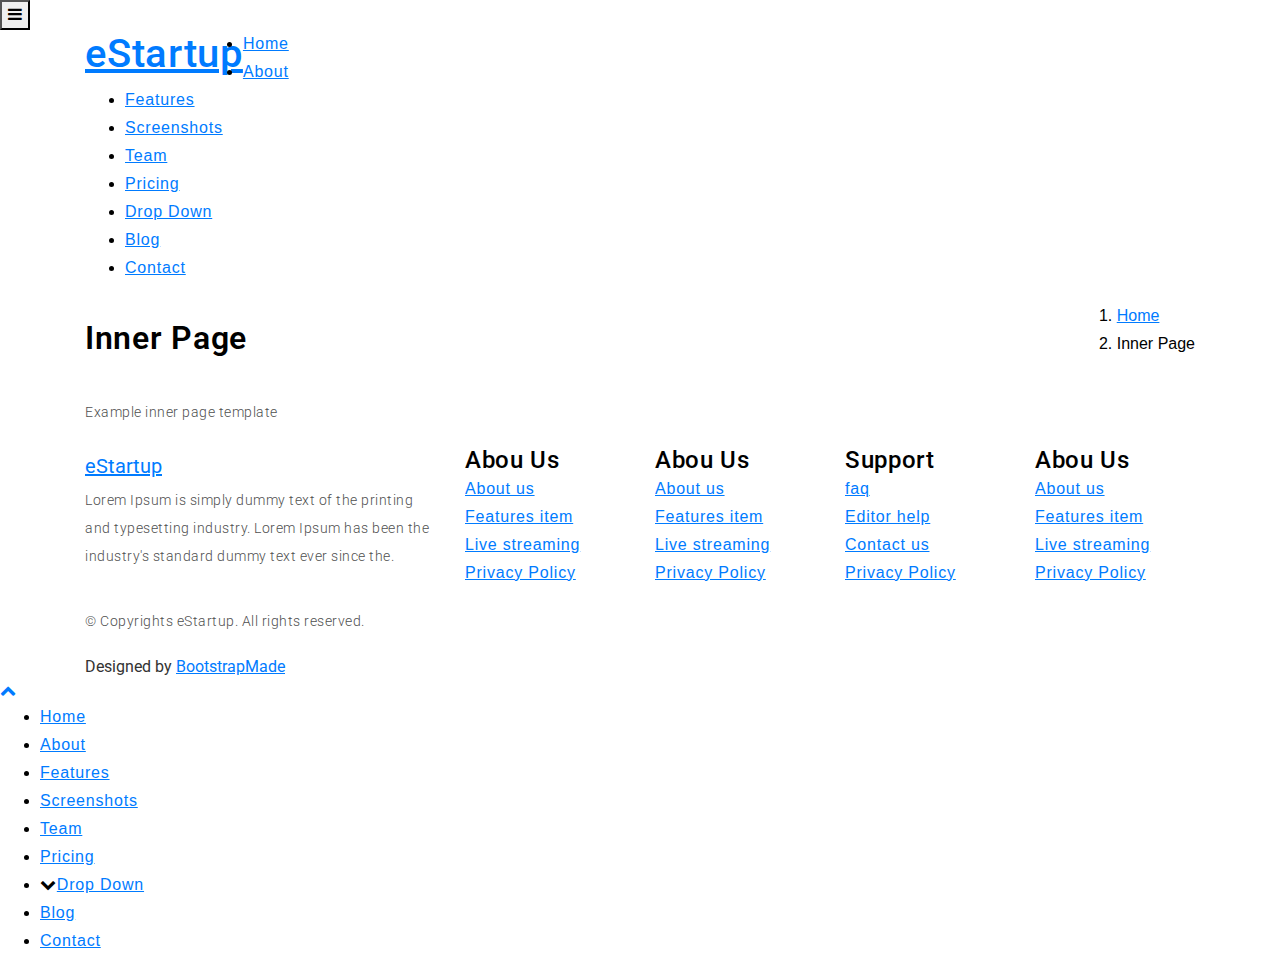
==== inner-page.html @ 01a0b138 "done" ====
<!DOCTYPE html>
<html lang="en">

<head>
  <meta charset="utf-8">
  <meta content="width=device-width, initial-scale=1.0" name="viewport">

  <title>Inner Page - eStartup Bootstrap Template</title>
  <meta content="" name="descriptison">
  <meta content="" name="keywords">

  <!-- Favicons -->
  <link href="assets/img/favicon.png" rel="icon">
  <link href="assets/img/apple-touch-icon.png" rel="apple-touch-icon">

  <!-- Google Fonts -->
  <link href="https://fonts.googleapis.com/css?family=Open+Sans:300,300i,400,400i,700,700i|Roboto:100,300,400,500,700|Philosopher:400,400i,700,700i" rel="stylesheet">

  <!-- Vendor CSS Files -->
  <link href="assets/vendor/bootstrap/css/bootstrap.min.css" rel="stylesheet">
  <link href="assets/vendor/font-awesome/css/font-awesome.min.css" rel="stylesheet">
  <link href="assets/vendor/modal-video/css/modal-video.min.css" rel="stylesheet">
  <link href="assets/vendor/owl.carousel/assets/owl.carousel.min.css" rel="stylesheet">
  <link href="assets/vendor/aos/aos.css" rel="stylesheet">

  <!-- Template Main CSS File -->
  <link href="assets/css/style.css" rel="stylesheet">

  <!-- =======================================================
  * Template Name: eStartup - v2.1.0
  * Template URL: https://bootstrapmade.com/estartup-bootstrap-landing-page-template/
  * Author: BootstrapMade.com
  * License: https://bootstrapmade.com/license/
  ======================================================== -->
</head>

<body>

  <!-- ======= Header ======= -->
  <header id="header" class="header">
    <div class="container">

      <div id="logo" class="pull-left">
        <h1><a href="index.html"><span>e</span>Startup</a></h1>
        <!-- Uncomment below if you prefer to use an image logo -->
        <!-- <a href="index.html"><img src="assets/img/logo.png" alt="" title="" /></a>-->
      </div>

      <nav id="nav-menu-container">
        <ul class="nav-menu">
          <li class="menu-active"><a href="index.html">Home</a></li>
          <li><a href="#about-us">About</a></li>
          <li><a href="#features">Features</a></li>
          <li><a href="#screenshots">Screenshots</a></li>
          <li><a href="#team">Team</a></li>
          <li><a href="#pricing">Pricing</a></li>
          <li class="menu-has-children"><a href="">Drop Down</a>
            <ul>
              <li><a href="#">Drop Down 1</a></li>
              <li><a href="#">Drop Down 3</a></li>
              <li><a href="#">Drop Down 4</a></li>
              <li><a href="#">Drop Down 5</a></li>
            </ul>
          </li>
          <li><a href="#blog">Blog</a></li>
          <li><a href="#contact">Contact</a></li>
        </ul>
      </nav><!-- #nav-menu-container -->
    </div>
  </header><!-- End Header -->

  <main id="main">

    <!-- ======= Breadcrumbs ======= -->
    <section class="breadcrumbs">
      <div class="container">

        <div class="d-flex justify-content-between align-items-center">
          <h2>Inner Page</h2>
          <ol>
            <li><a href="index.html">Home</a></li>
            <li>Inner Page</li>
          </ol>
        </div>

      </div>
    </section><!-- End Breadcrumbs -->

    <section class="inner-page pt-4">
      <div class="container">
        <p>
          Example inner page template
        </p>
      </div>
    </section>

  </main><!-- End #main -->

  <!-- ======= Footer ======= -->
  <footer class="footer">
    <div class="container">
      <div class="row">

        <div class="col-md-12 col-lg-4">
          <div class="footer-logo">

            <a class="navbar-brand" href="#">eStartup</a>
            <p>Lorem Ipsum is simply dummy text of the printing and typesetting industry. Lorem Ipsum has been the industry's standard dummy text ever since the.</p>

          </div>
        </div>

        <div class="col-sm-6 col-md-3 col-lg-2">
          <div class="list-menu">

            <h4>Abou Us</h4>

            <ul class="list-unstyled">
              <li><a href="#">About us</a></li>
              <li><a href="#">Features item</a></li>
              <li><a href="#">Live streaming</a></li>
              <li><a href="#">Privacy Policy</a></li>
            </ul>

          </div>
        </div>

        <div class="col-sm-6 col-md-3 col-lg-2">
          <div class="list-menu">

            <h4>Abou Us</h4>

            <ul class="list-unstyled">
              <li><a href="#">About us</a></li>
              <li><a href="#">Features item</a></li>
              <li><a href="#">Live streaming</a></li>
              <li><a href="#">Privacy Policy</a></li>
            </ul>

          </div>
        </div>

        <div class="col-sm-6 col-md-3 col-lg-2">
          <div class="list-menu">

            <h4>Support</h4>

            <ul class="list-unstyled">
              <li><a href="#">faq</a></li>
              <li><a href="#">Editor help</a></li>
              <li><a href="#">Contact us</a></li>
              <li><a href="#">Privacy Policy</a></li>
            </ul>

          </div>
        </div>

        <div class="col-sm-6 col-md-3 col-lg-2">
          <div class="list-menu">

            <h4>Abou Us</h4>

            <ul class="list-unstyled">
              <li><a href="#">About us</a></li>
              <li><a href="#">Features item</a></li>
              <li><a href="#">Live streaming</a></li>
              <li><a href="#">Privacy Policy</a></li>
            </ul>

          </div>
        </div>

      </div>
    </div>

    <div class="copyrights">
      <div class="container">
        <p>&copy; Copyrights eStartup. All rights reserved.</p>
        <div class="credits">
          <!--
          All the links in the footer should remain intact.
          You can delete the links only if you purchased the pro version.
          Licensing information: https://bootstrapmade.com/license/
          Purchase the pro version with working PHP/AJAX contact form: https://bootstrapmade.com/buy/?theme=eStartup
        -->
          Designed by <a href="https://bootstrapmade.com/">BootstrapMade</a>
        </div>
      </div>
    </div>

  </footer><!-- End  Footer -->

  <a href="#" class="back-to-top"><i class="fa fa-chevron-up"></i></a>

  <!-- Vendor JS Files -->
  <script src="assets/vendor/jquery/jquery.min.js"></script>
  <script src="assets/vendor/bootstrap/js/bootstrap.bundle.min.js"></script>
  <script src="assets/vendor/jquery.easing/jquery.easing.min.js"></script>
  <script src="assets/vendor/php-email-form/validate.js"></script>
  <script src="assets/vendor/modal-video/js/modal-video.min.js"></script>
  <script src="assets/vendor/owl.carousel/owl.carousel.min.js"></script>
  <script src="assets/vendor/superfish/superfish.min.js"></script>
  <script src="assets/vendor/hoverIntent/hoverIntent.js"></script>
  <script src="assets/vendor/aos/aos.js"></script>

  <!-- Template Main JS File -->
  <script src="assets/js/main.js"></script>

</body>

</html>
---- assets/vendor/modal-video/css/modal-video.min.css ----
@keyframes modal-video{from{opacity:0}to{opacity:1}}@keyframes modal-video-inner{from{transform:translate(0, 100px)}to{transform:translate(0, 0)}}.modal-video{position:fixed;top:0;left:0;width:100%;height:100%;background-color:rgba(0,0,0,0.5);z-index:1000000;cursor:pointer;opacity:1;animation-timing-function:ease-out;animation-duration:.3s;animation-name:modal-video;-webkit-transition:opacity .3s ease-out;-moz-transition:opacity .3s ease-out;-ms-transition:opacity .3s ease-out;-o-transition:opacity .3s ease-out;transition:opacity .3s ease-out}.modal-video-close{opacity:0}.modal-video-close .modal-video-movie-wrap{-webkit-transform:translate(0, 100px);-moz-transform:translate(0, 100px);-ms-transform:translate(0, 100px);-o-transform:translate(0, 100px);transform:translate(0, 100px)}.modal-video-body{max-width:940px;width:100%;height:100%;margin:0 auto;display:table}.modal-video-inner{display:table-cell;vertical-align:middle;width:100%;height:100%}.modal-video-movie-wrap{width:100%;height:0;position:relative;padding-bottom:56.25%;background-color:#333;animation-timing-function:ease-out;animation-duration:.3s;animation-name:modal-video-inner;-webkit-transform:translate(0, 0);-moz-transform:translate(0, 0);-ms-transform:translate(0, 0);-o-transform:translate(0, 0);transform:translate(0, 0);-webkit-transition:-webkit-transform .3s ease-out;-moz-transition:-moz-transform .3s ease-out;-ms-transition:-ms-transform .3s ease-out;-o-transition:-o-transform .3s ease-out;transition:transform .3s ease-out}.modal-video-movie-wrap iframe{position:absolute;top:0;left:0;width:100%;height:100%}.modal-video-close-btn{position:absolute;z-index:2;top:-35px;right:-35px;display:inline-block;width:35px;height:35px;overflow:hidden;border:none;background:transparent}.modal-video-close-btn:before{transform:rotate(45deg)}.modal-video-close-btn:after{transform:rotate(-45deg)}.modal-video-close-btn:before,.modal-video-close-btn:after{content:'';position:absolute;height:2px;width:100%;top:50%;left:0;margin-top:-1px;background:#fff;border-radius:5px;margin-top:-6px}
---- assets/css/style.css ----
@charset "UTF-8";

body {
  background-color: #fff;
  color: #333;
}

h1, h2, h3, h4, h5, h6 {
  margin: 0;
  letter-spacing: 0.7px;
  color: black;
}

h2 {
  color: #000;
  font-weight: 600;
}


a {
  text-decoration: underline;
}

/* a:hover {
  color: black;
} */

p {
  color: #505050;
  font-size: 14px;
  font-weight: 300;
  letter-spacing: 0.5px;
  line-height: 2;
  margin-bottom: 20px;
}

span {
  letter-spacing: 1px;
}

.img-fluid {
  height: 60px;
  margin-bottom: 30px;
  width: 60px;
}

.container-full {
  padding-left: 0;
  padding-right: 0;
}





/*--------------------------------------------------------------
# Hero Section
--------------------------------------------------------------*/
#hero {
  width: 100%;
  height: calc(100vh - 40px);
  background-size: 100%;
  position: relative;
  margin-top: 10px;
}

@media (min-width: 1025px) {
  #hero {
    background-attachment: fixed;
  }
}

@media (max-width: 500px) {
  #hero {
    width: 100%;
    height: calc(100vh - 40px);
    background-size: 100%;
    position: relative;
    margin-top: 90px;
    margin-bottom: 70px;
  }
}


#hero .hero-container {
  position: absolute;
  bottom: 0;
  top: 0;
  left: 20px;
  right: 20px;
  display: flex;
  justify-content: center;
  align-items: left;
  flex-direction: column;
  text-align: left;
  max-width: 850px;
  margin: auto;
}

#hero h1 {
  margin: 0 0 20px 0;
  font-size: 30px;
  font-weight: 700;
  line-height: 56px;
  font-family: "Nunito Sans", sans-serif;
  color: black;
  text-align: left;
}

@media (max-width: 768px) {
  #hero h1 {
    font-size: 26px;
    line-height: 36px;
    text-align: left;
  }
}

#hero h2 {
  color: black;
  margin-bottom: 0px;
  font-size: 16px;
  font-family: "Nunito Sans", sans-serif;
  font-weight: 400;
  line-height: 28px;
}

@media (max-width: 768px) {
  #hero h2 {
    font-size: 14px;
    line-height: 22px;
    margin-bottom: 10px;
  }
}


ul {
  letter-spacing: 0.8px;
  margin: 0;
  margin-bottom: 20px;
}

li {
  color: black;
  font-size: 16px;
  font-weight: 400;
  line-height: 28px;
  font-family: "Nunito Sans", sans-serif;
}

@media (max-width: 768px) {
  li {
    font-size: 14px;
    line-height: 22px;
    margin-bottom: 5px;
  }
}

#hero img {
  max-width: 95%;
  margin-bottom: 30px;
}
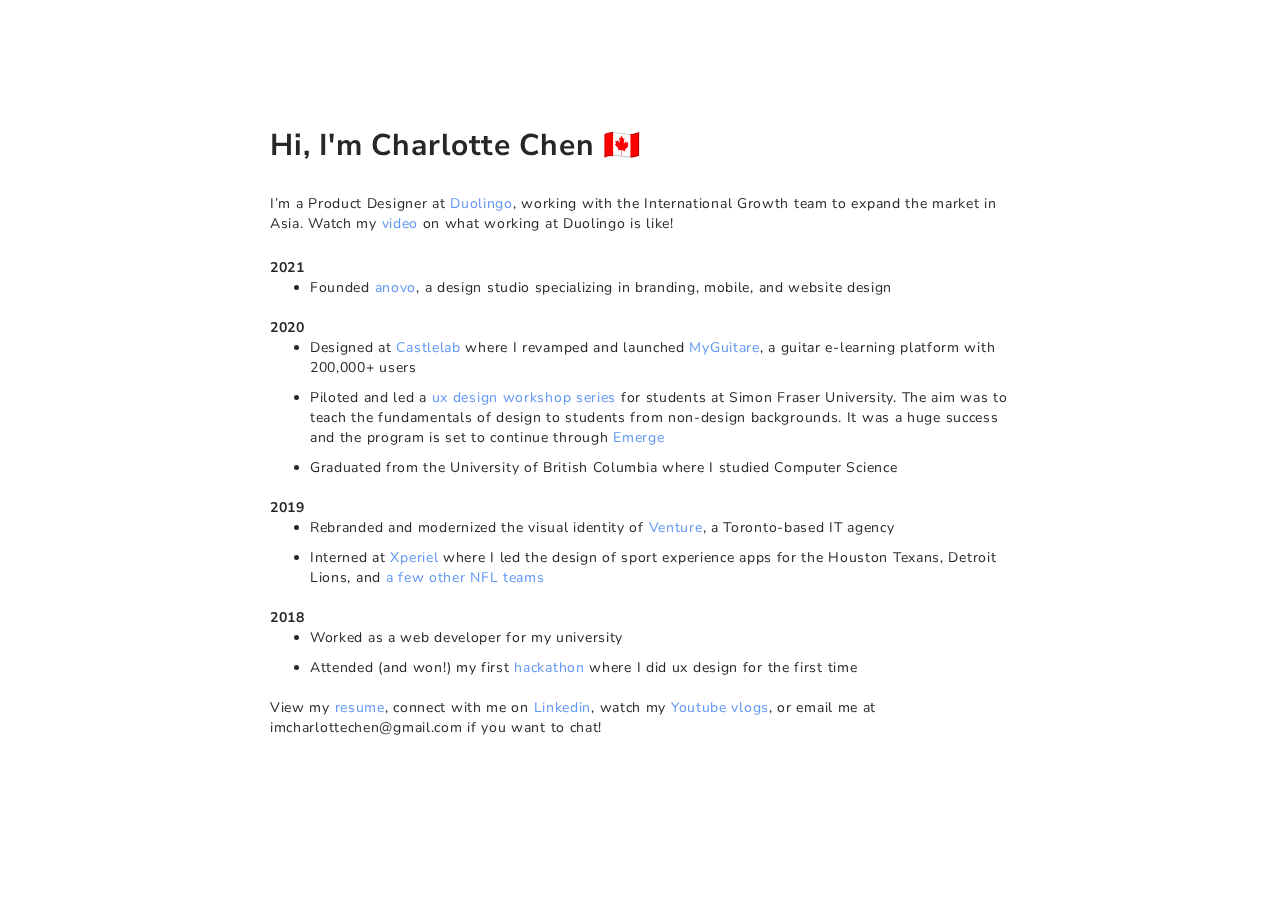
==== commit 0636bf06: "anovo" ====
--- a/inner-page.html
+++ b/inner-page.html
@@ -5,16 +5,16 @@
   <meta charset="utf-8">
   <meta content="width=device-width, initial-scale=1.0" name="viewport">
 
-  <title>Inner Page - eStartup Bootstrap Template</title>
+  <title>Charlotte Chen</title>
   <meta content="" name="descriptison">
   <meta content="" name="keywords">
 
   <!-- Favicons -->
-  <link href="assets/img/favicon.png" rel="icon">
-  <link href="assets/img/apple-touch-icon.png" rel="apple-touch-icon">
+  <link href="assets/img/pizza.png" rel="icon">
+  <link href="assets/img/apple-touch-icon1.png" rel="apple-touch-icon">
 
   <!-- Google Fonts -->
-  <link href="https://fonts.googleapis.com/css?family=Open+Sans:300,300i,400,400i,700,700i|Roboto:100,300,400,500,700|Philosopher:400,400i,700,700i" rel="stylesheet">
+  <link href="https://fonts.googleapis.com/css?family=Open+Sans:300,300i,400,400i,700,700i|Nunito+Sans:100,300,400,500,700|Philosopher:400,400i,700,700i" rel="stylesheet">
 
   <!-- Vendor CSS Files -->
   <link href="assets/vendor/bootstrap/css/bootstrap.min.css" rel="stylesheet">
@@ -26,171 +26,52 @@
   <!-- Template Main CSS File -->
   <link href="assets/css/style.css" rel="stylesheet">
 
-  <!-- =======================================================
-  * Template Name: eStartup - v2.1.0
-  * Template URL: https://bootstrapmade.com/estartup-bootstrap-landing-page-template/
-  * Author: BootstrapMade.com
-  * License: https://bootstrapmade.com/license/
-  ======================================================== -->
 </head>
+
 
 <body>
 
-  <!-- ======= Header ======= -->
-  <header id="header" class="header">
-    <div class="container">
+  <section id="hero">
+    <div class="hero-container" data-aos="fade-right" data-aos-delay="100">
+      <h1>Hi, I'm Charlotte Chen 🇨🇦</h1>
+      <div data-aos="fade-right" data-aos-delay="600">
+      <h2>I’m a Product Designer at <a href="https://www.duolingo.com">Duolingo</a>, working with the International Growth team to expand the market in Asia.     
+        Watch my <a href="https://www.youtube.com/watch?v=3QhVdnKjanU">video</a> on what working at Duolingo is like!</h2>
+     &nbsp;
 
-      <div id="logo" class="pull-left">
-        <h1><a href="index.html"><span>e</span>Startup</a></h1>
-        <!-- Uncomment below if you prefer to use an image logo -->
-        <!-- <a href="index.html"><img src="assets/img/logo.png" alt="" title="" /></a>-->
-      </div>
+     <h2><b>2021</b></h2>
+      <ul>
+        <li>Founded <a href="https://anovo.ca/">anovo</a>, a design studio specializing in branding, mobile, and website design</li>
+      </ul> 
 
-      <nav id="nav-menu-container">
-        <ul class="nav-menu">
-          <li class="menu-active"><a href="index.html">Home</a></li>
-          <li><a href="#about-us">About</a></li>
-          <li><a href="#features">Features</a></li>
-          <li><a href="#screenshots">Screenshots</a></li>
-          <li><a href="#team">Team</a></li>
-          <li><a href="#pricing">Pricing</a></li>
-          <li class="menu-has-children"><a href="">Drop Down</a>
-            <ul>
-              <li><a href="#">Drop Down 1</a></li>
-              <li><a href="#">Drop Down 3</a></li>
-              <li><a href="#">Drop Down 4</a></li>
-              <li><a href="#">Drop Down 5</a></li>
-            </ul>
-          </li>
-          <li><a href="#blog">Blog</a></li>
-          <li><a href="#contact">Contact</a></li>
-        </ul>
-      </nav><!-- #nav-menu-container -->
-    </div>
-  </header><!-- End Header -->
 
-  <main id="main">
+      <h2><b>2020</b></h2>
+      <ul>
+        <li>Designed at <a href="https://www.castlelab.ca/">Castlelab</a> where I revamped and launched <a href="https://www.myguitare.com/">MyGuitare</a>, a guitar e-learning platform with 200,000+ users</li>
+        <li>Piloted and led a <a href="https://www.linkedin.com/feed/update/urn:li:activity:6631273784630480896/">ux design workshop series</a> for students at Simon Fraser University. The aim was to teach the fundamentals of design to students from non-design backgrounds. It was a huge success and the program is set to continue through <a href="https://emergesfu.com/"">Emerge</a></li>
+        <li>Graduated from the University of British Columbia where I studied Computer Science</li>
+      </ul> 
 
-    <!-- ======= Breadcrumbs ======= -->
-    <section class="breadcrumbs">
-      <div class="container">
+      <h2><b>2019</b></h2>
+      <ul>
+        <li>Rebranded and modernized the visual identity of <a href="https://www.behance.net/gallery/97788421/VENTURE-Visual-Identity">Venture</a>, a Toronto-based IT agency</li>
+        <li>Interned at <a href="https://www.xperiel.com">Xperiel</a> where I led the design of sport experience apps for the Houston Texans, Detroit Lions, and <a href="https://www.sporttechie.com/nfl-xperiel-predictive-gaming-sports-betting-new-york-jets"> a few other NFL teams</a></li>
+      </ul> 
+ 
+      <h2><b>2018</b></h2>
+      <ul>
+        <li>Worked as a web developer for my university </li>
+        <li>Attended (and won!) my first <a href="https://www.youtube.com/watch?v=RaIWVjPBXs4">hackathon</a> where I did ux design for the first time</li>
+      </ul> 
 
-        <div class="d-flex justify-content-between align-items-center">
-          <h2>Inner Page</h2>
-          <ol>
-            <li><a href="index.html">Home</a></li>
-            <li>Inner Page</li>
-          </ol>
-        </div>
-
-      </div>
-    </section><!-- End Breadcrumbs -->
-
-    <section class="inner-page pt-4">
-      <div class="container">
-        <p>
-          Example inner page template
-        </p>
-      </div>
-    </section>
-
-  </main><!-- End #main -->
-
-  <!-- ======= Footer ======= -->
-  <footer class="footer">
-    <div class="container">
-      <div class="row">
-
-        <div class="col-md-12 col-lg-4">
-          <div class="footer-logo">
-
-            <a class="navbar-brand" href="#">eStartup</a>
-            <p>Lorem Ipsum is simply dummy text of the printing and typesetting industry. Lorem Ipsum has been the industry's standard dummy text ever since the.</p>
-
-          </div>
-        </div>
-
-        <div class="col-sm-6 col-md-3 col-lg-2">
-          <div class="list-menu">
-
-            <h4>Abou Us</h4>
-
-            <ul class="list-unstyled">
-              <li><a href="#">About us</a></li>
-              <li><a href="#">Features item</a></li>
-              <li><a href="#">Live streaming</a></li>
-              <li><a href="#">Privacy Policy</a></li>
-            </ul>
-
-          </div>
-        </div>
-
-        <div class="col-sm-6 col-md-3 col-lg-2">
-          <div class="list-menu">
-
-            <h4>Abou Us</h4>
-
-            <ul class="list-unstyled">
-              <li><a href="#">About us</a></li>
-              <li><a href="#">Features item</a></li>
-              <li><a href="#">Live streaming</a></li>
-              <li><a href="#">Privacy Policy</a></li>
-            </ul>
-
-          </div>
-        </div>
-
-        <div class="col-sm-6 col-md-3 col-lg-2">
-          <div class="list-menu">
-
-            <h4>Support</h4>
-
-            <ul class="list-unstyled">
-              <li><a href="#">faq</a></li>
-              <li><a href="#">Editor help</a></li>
-              <li><a href="#">Contact us</a></li>
-              <li><a href="#">Privacy Policy</a></li>
-            </ul>
-
-          </div>
-        </div>
-
-        <div class="col-sm-6 col-md-3 col-lg-2">
-          <div class="list-menu">
-
-            <h4>Abou Us</h4>
-
-            <ul class="list-unstyled">
-              <li><a href="#">About us</a></li>
-              <li><a href="#">Features item</a></li>
-              <li><a href="#">Live streaming</a></li>
-              <li><a href="#">Privacy Policy</a></li>
-            </ul>
-
-          </div>
-        </div>
-
-      </div>
-    </div>
-
-    <div class="copyrights">
-      <div class="container">
-        <p>&copy; Copyrights eStartup. All rights reserved.</p>
-        <div class="credits">
-          <!--
-          All the links in the footer should remain intact.
-          You can delete the links only if you purchased the pro version.
-          Licensing information: https://bootstrapmade.com/license/
-          Purchase the pro version with working PHP/AJAX contact form: https://bootstrapmade.com/buy/?theme=eStartup
-        -->
-          Designed by <a href="https://bootstrapmade.com/">BootstrapMade</a>
-        </div>
-      </div>
-    </div>
-
-  </footer><!-- End  Footer -->
-
-  <a href="#" class="back-to-top"><i class="fa fa-chevron-up"></i></a>
+      <h2>View my <a href="https://drive.google.com/file/d/1RDLK_J-4rOQX5tv0XtRXa0ZJInXN58gK/view">resume</a>, 
+        connect with me on <a href="https://www.linkedin.com/in/charlottechen778/">Linkedin</a>, 
+        watch my <a href="https://www.youtube.com/channel/UC1RoEY7YTH2vVDdZQwD3OnA?view_as=subscriber">Youtube vlogs</a>, 
+        or email me at imcharlottechen@gmail.com if you want to chat!</h2></div>
+        &nbsp;
+      <!-- <img src="assets/img/hero-img.png" alt="Hero Imgs" data-aos="zoom-out" data-aos-delay="100"> -->
+    
+  </section>
 
   <!-- Vendor JS Files -->
   <script src="assets/vendor/jquery/jquery.min.js"></script>
--- a/assets/css/style.css
+++ b/assets/css/style.css
@@ -4,46 +4,26 @@
 
 body {
   background-color: #fff;
-  color: #333;
+  color: rgb(39, 39, 39);
+  font-family: "Nunito Sans", sans-serif;
+  cursor: url('/assets/img/cursor.png'), auto;
 }
 
-h1, h2, h3, h4, h5, h6 {
+h1, h2, li {
   margin: 0;
   letter-spacing: 0.7px;
-  color: black;
 }
 
-h2 {
-  color: #000;
-  font-weight: 600;
+a {
+  text-decoration: none;
+  color:#5F95F7;
+  cursor: url('/assets/img/hover.png'), auto;
 }
 
+a:hover {
+  color:#5F95F7;
+  text-decoration: underline;
 
-a {
-  text-decoration: underline;
-}
-
-/* a:hover {
-  color: black;
-} */
-
-p {
-  color: #505050;
-  font-size: 14px;
-  font-weight: 300;
-  letter-spacing: 0.5px;
-  line-height: 2;
-  margin-bottom: 20px;
-}
-
-span {
-  letter-spacing: 1px;
-}
-
-.img-fluid {
-  height: 60px;
-  margin-bottom: 30px;
-  width: 60px;
 }
 
 .container-full {
@@ -51,8 +31,19 @@
   padding-right: 0;
 }
 
-
-
+.iframe-youtube{
+  position: relative;
+  width: 100%;
+  padding-bottom: 56.25%; 
+  height: 0;
+}
+.iframe-youtube iframe{
+  position: absolute;
+  top:0;
+  left: 0;
+  width: 100%;
+  height: 100%;
+}
 
 
 /*--------------------------------------------------------------
@@ -66,23 +57,16 @@
   margin-top: 10px;
 }
 
-@media (min-width: 1025px) {
+@media (max-width: 500px) {
   #hero {
-    background-attachment: fixed;
+    /* width: 100%;
+    height: calc(100vh - 40px);
+    background-size: 100%;
+    position: relative; */
+    margin-top: 20px;
+    margin-bottom: 90px;
   }
 }
-
-@media (max-width: 500px) {
-  #hero {
-    width: 100%;
-    height: calc(100vh - 40px);
-    background-size: 100%;
-    position: relative;
-    margin-top: 90px;
-    margin-bottom: 70px;
-  }
-}
-
 
 #hero .hero-container {
   position: absolute;
@@ -95,8 +79,14 @@
   align-items: left;
   flex-direction: column;
   text-align: left;
-  max-width: 850px;
+  max-width: 740px;
   margin: auto;
+}
+
+@media (max-width: 500px) {
+  #hero .hero-container {
+    margin-top: 100px;
+  }
 }
 
 #hero h1 {
@@ -104,62 +94,34 @@
   font-size: 30px;
   font-weight: 700;
   line-height: 56px;
-  font-family: "Nunito Sans", sans-serif;
-  color: black;
-  text-align: left;
+  letter-spacing: 0.8px;
 }
 
 @media (max-width: 768px) {
   #hero h1 {
     font-size: 26px;
     line-height: 36px;
-    text-align: left;
   }
 }
 
 #hero h2 {
-  color: black;
   margin-bottom: 0px;
-  font-size: 16px;
-  font-family: "Nunito Sans", sans-serif;
+  font-size: 14px;
   font-weight: 400;
-  line-height: 28px;
+  line-height: 20px;
 }
 
-@media (max-width: 768px) {
-  #hero h2 {
-    font-size: 14px;
-    line-height: 22px;
-    margin-bottom: 10px;
-  }
-}
-
-
 ul {
-  letter-spacing: 0.8px;
+  /* letter-spacing: 0.8px; */
   margin: 0;
   margin-bottom: 20px;
 }
 
 li {
-  color: black;
-  font-size: 16px;
+  font-size: 14px;
   font-weight: 400;
-  line-height: 28px;
-  font-family: "Nunito Sans", sans-serif;
-}
-
-@media (max-width: 768px) {
-  li {
-    font-size: 14px;
-    line-height: 22px;
-    margin-bottom: 5px;
-  }
-}
-
-#hero img {
-  max-width: 95%;
-  margin-bottom: 30px;
+  line-height: 20px;
+  margin-bottom: 10px;
 }
 
 
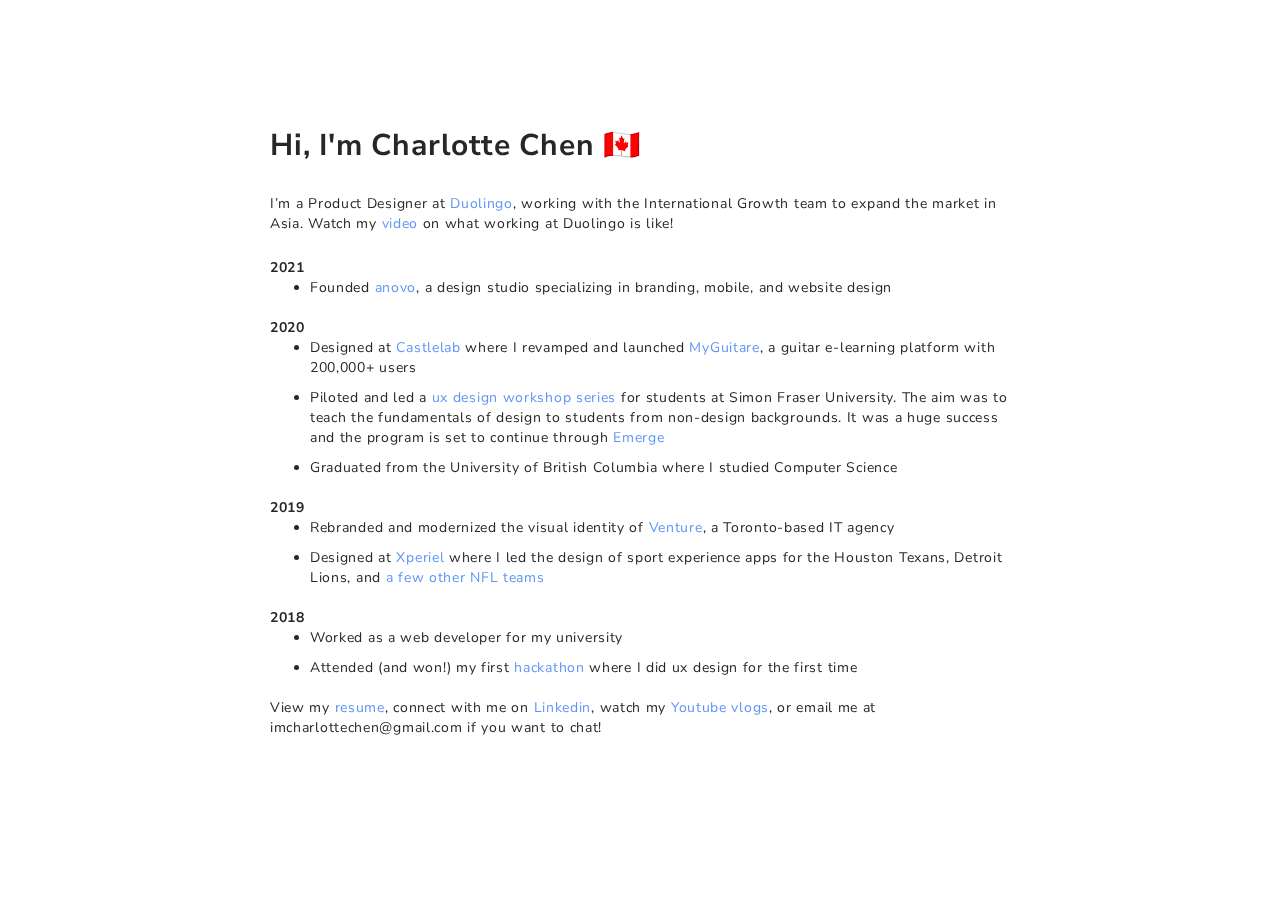
==== commit 9596aba4: "copy change" ====
--- a/inner-page.html
+++ b/inner-page.html
@@ -55,7 +55,7 @@
       <h2><b>2019</b></h2>
       <ul>
         <li>Rebranded and modernized the visual identity of <a href="https://www.behance.net/gallery/97788421/VENTURE-Visual-Identity">Venture</a>, a Toronto-based IT agency</li>
-        <li>Interned at <a href="https://www.xperiel.com">Xperiel</a> where I led the design of sport experience apps for the Houston Texans, Detroit Lions, and <a href="https://www.sporttechie.com/nfl-xperiel-predictive-gaming-sports-betting-new-york-jets"> a few other NFL teams</a></li>
+        <li>Designed at <a href="https://www.xperiel.com">Xperiel</a> where I led the design of sport experience apps for the Houston Texans, Detroit Lions, and <a href="https://www.sporttechie.com/nfl-xperiel-predictive-gaming-sports-betting-new-york-jets"> a few other NFL teams</a></li>
       </ul> 
  
       <h2><b>2018</b></h2>
@@ -89,4 +89,4 @@
 
 </body>
 
-</html>+</html>
